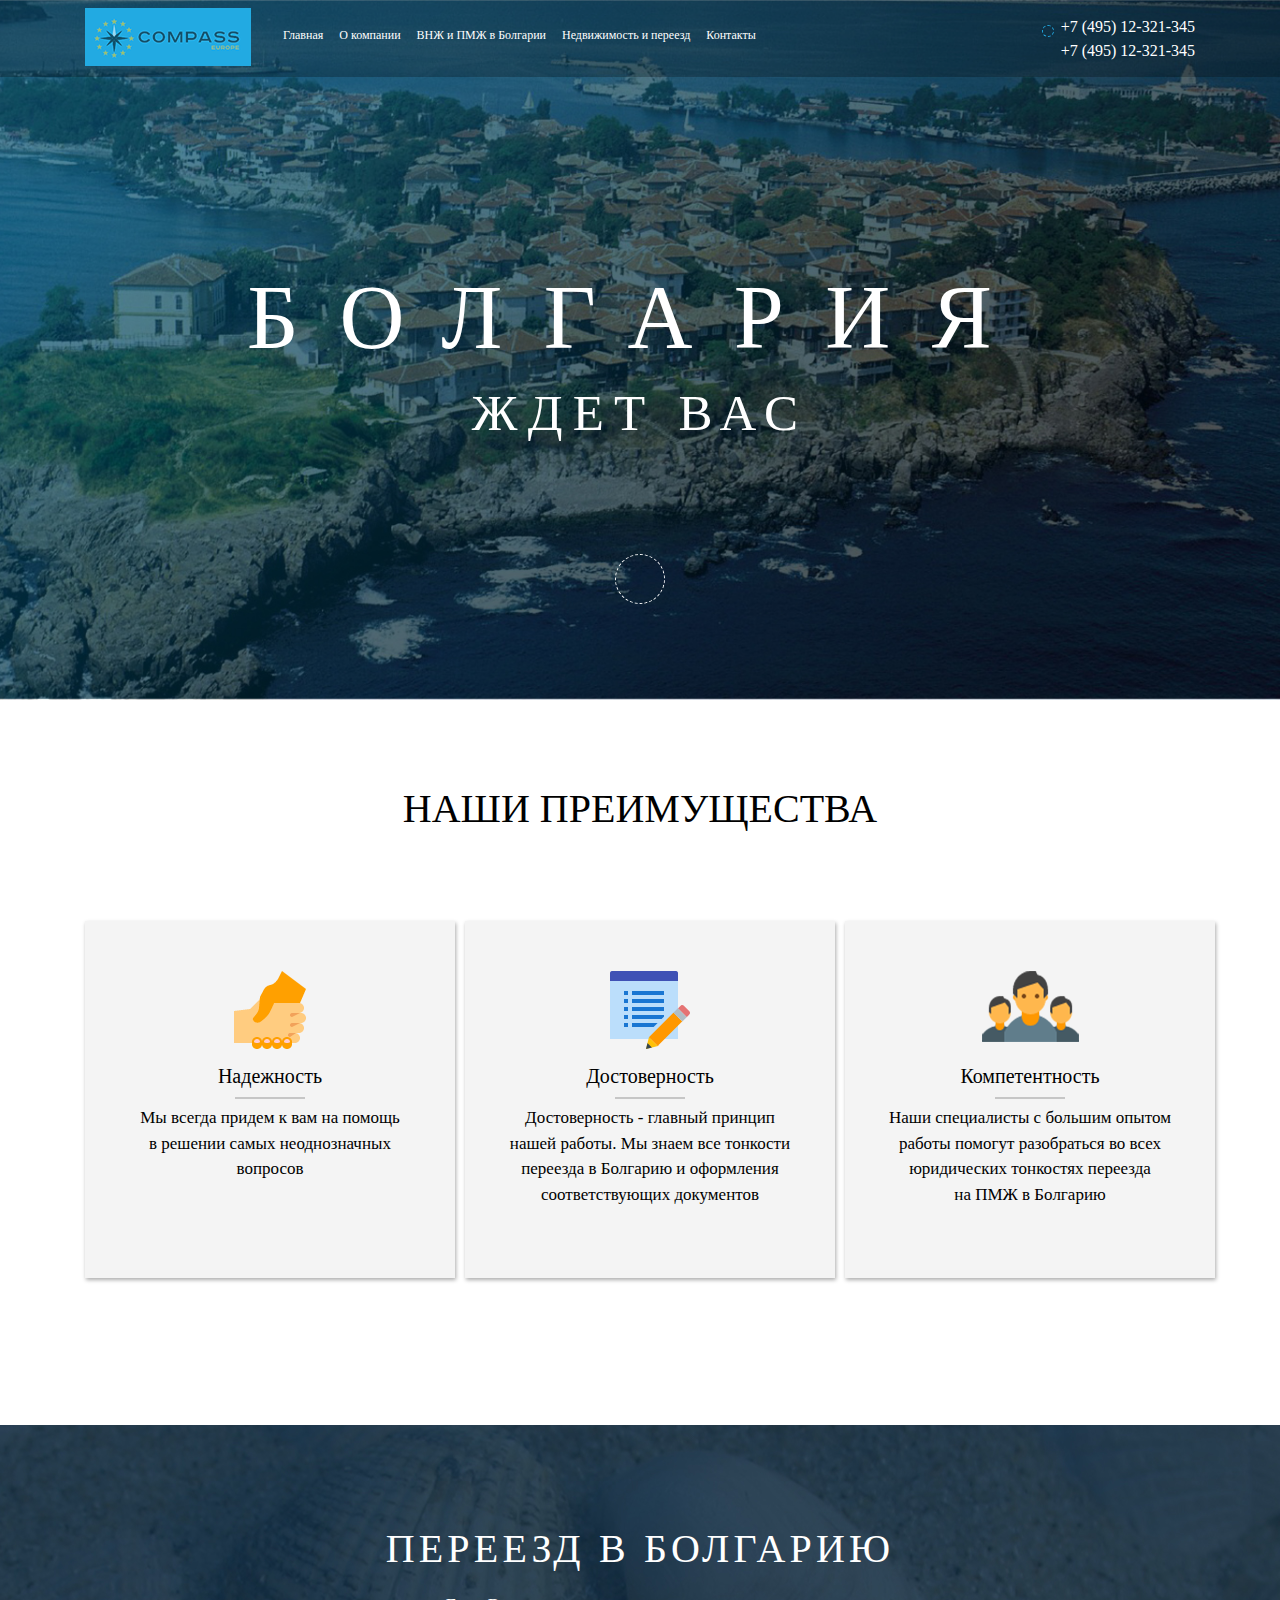
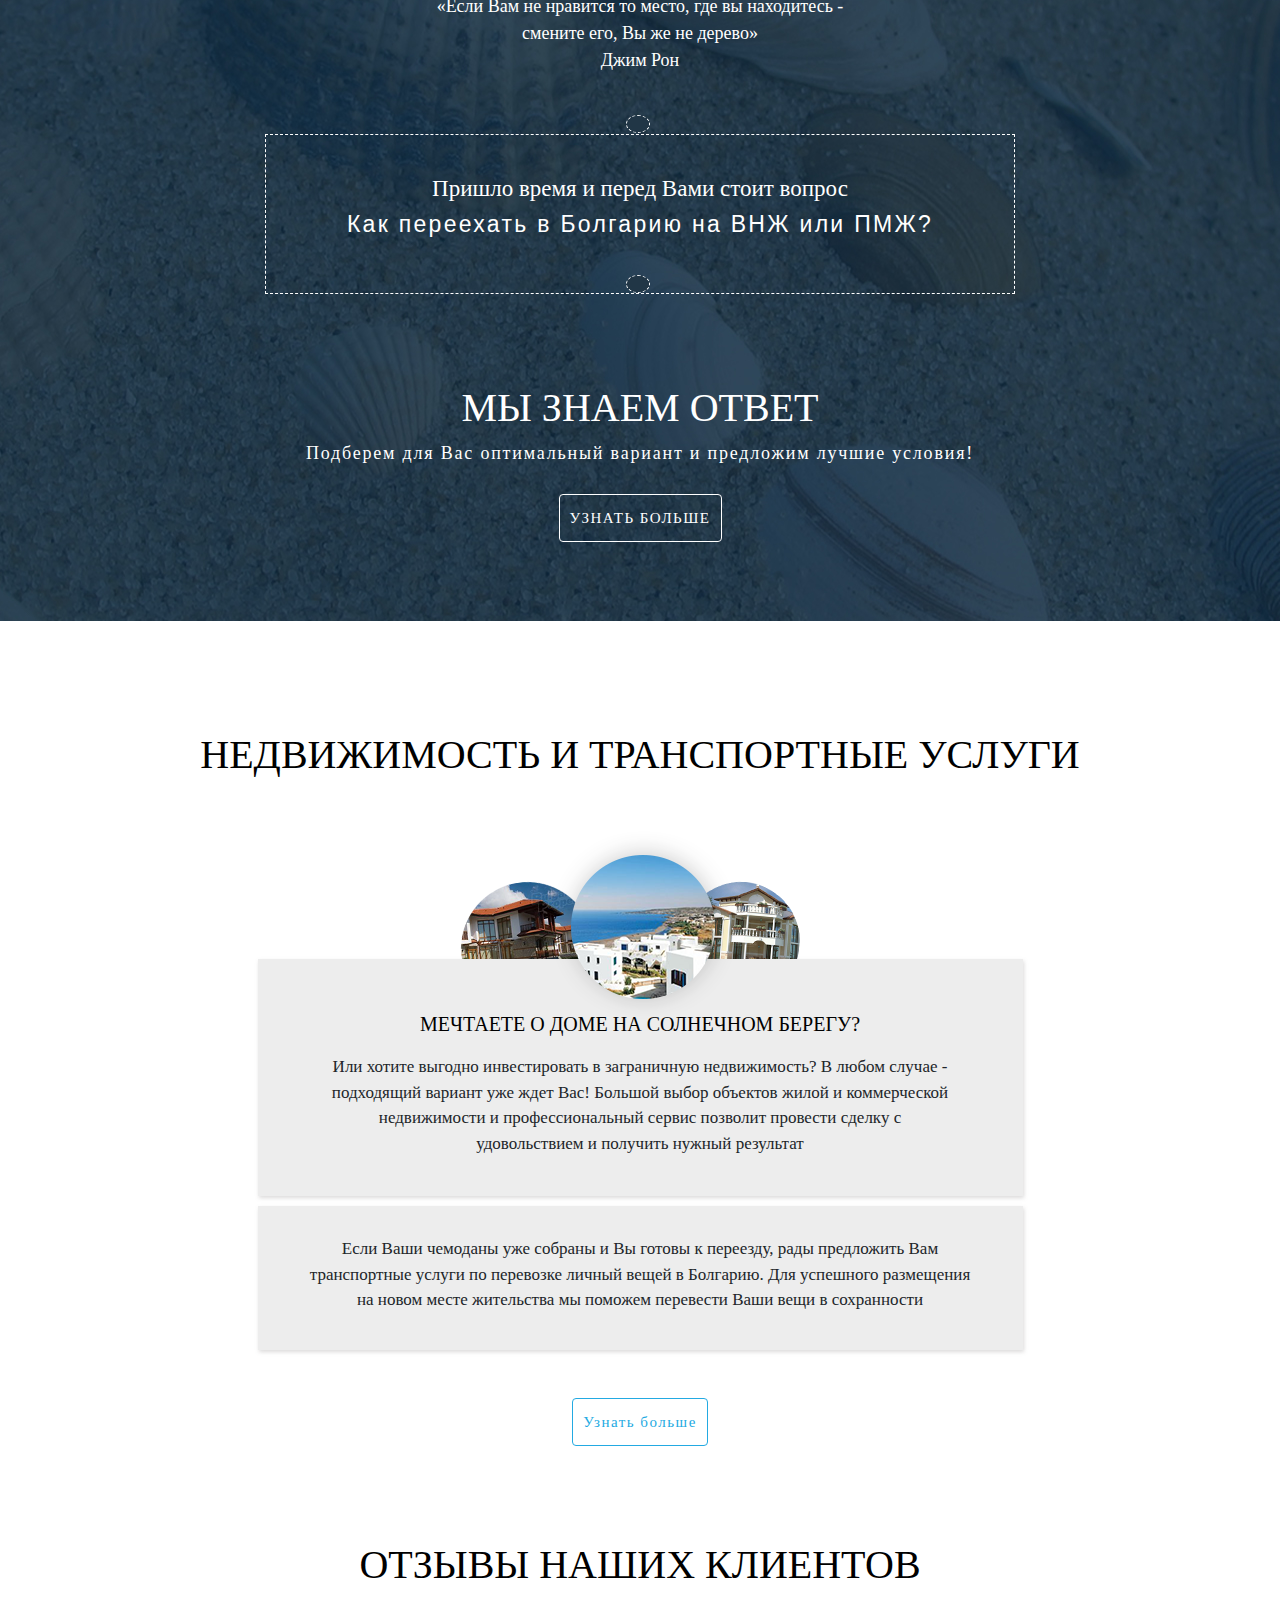
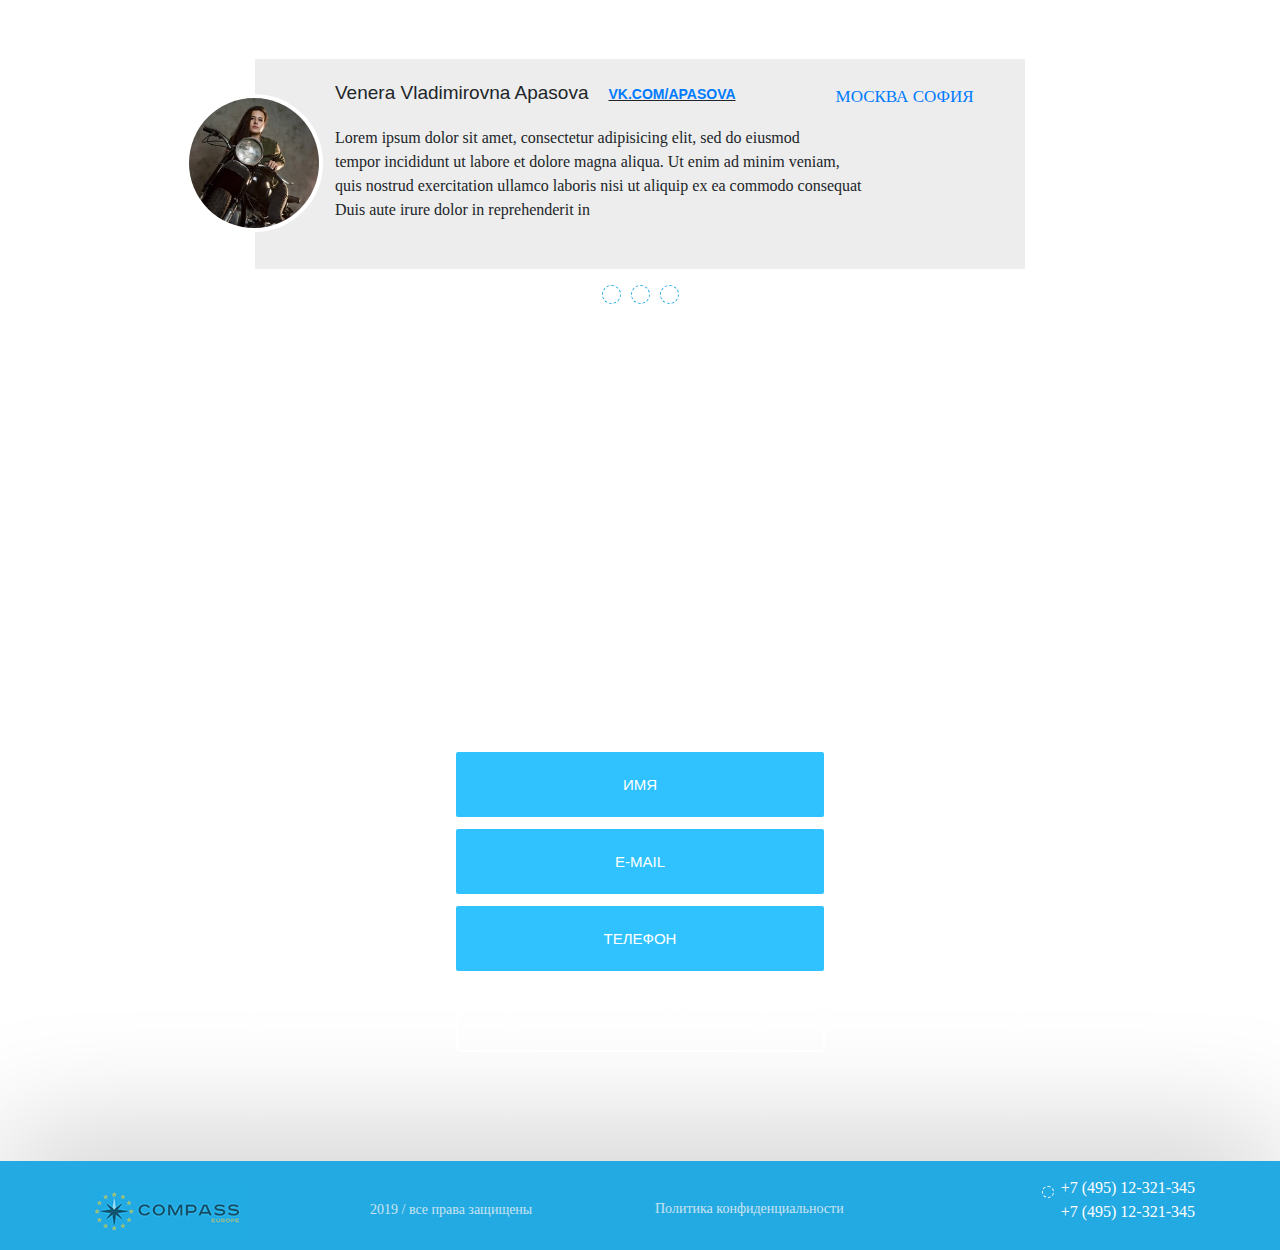
==== portfolio/bolgary/Index.html @ b67d4c27 "Изменение 5" ====
<!DOCTYPE html>
<html lang="ru">
<head>
	<meta charset="UTF-8">
	<title>Болгария</title>
	<link rel="stylesheet" href="css/style.css">
	<link rel="stylesheet" href="css/media.css">
	<link rel="stylesheet" href="css/fonts.css">
	<link rel="stylesheet" href="https://stackpath.bootstrapcdn.com/bootstrap/4.3.1/css/bootstrap.min.css" integrity="sha384-ggOyR0iXCbMQv3Xipma34MD+dH/1fQ784/j6cY/iJTQUOhcWr7x9JvoRxT2MZw1T" crossorigin="anonymous">
	<link rel="stylesheet" href="https://use.fontawesome.com/releases/v5.7.2/css/all.css" integrity="sha384-fnmOCqbTlWIlj8LyTjo7mOUStjsKC4pOpQbqyi7RrhN7udi9RwhKkMHpvLbHG9Sr" crossorigin="anonymous">
</head>
<body>
	<header>
		<div id="header">
			<div class="container">
				<div class="row">
					<div class="col-lg-2 col-md-6">
						<div class="logo__control">
							<a href="#" class="logo">
								<img src="img/logo.png" alt="Логотип">
							</a>
						</div>
					</div>
					<div class="col-lg-7 d-lg-block d-md-none d-sm-none">
						<nav>
							<ul class="menu">
								<li class="menu__item">
									<a href="#">Главная</a>
								</li>
								<li class="menu__item">
									<a href="#">О компании</a>
								</li>
								<li class="menu__item">
									<a href="#"> ВНЖ и ПМЖ в Болгарии</a>
								</li>
								<li class="menu__item">
									<a href="#">Недвижимость и переезд</a>
								</li>
								<li class="menu__item">
									<a href="#">Контакты</a>
								</li>
							</ul>
						</nav>
					</div>
					<div class="col-lg-3 col-md-6">
						<div class="phone__numbers">
							<div class="numbers">
								+7 (495) 12-321-345<br>
								+7 (495) 12-321-345
							</div>
							<i class="fa fa-phone d-lg-block d-md-none d-sm-none"></i>
						</div>
					</div>
				</div>
			</div>
		</div>
		<div id="first">
			<div class="container">
				<div class="row">
					<div class="col-lg-12">
						<div class="headline__header">
							<h1 class="headline">
								Болгария<br>
								<span>ждет вас</span>
							</h1>
						</div>
						<div class="angle">
							<i class="fa fa-angle-down d-lg-block d-md-none d-sm-none"></i>
						</div>
					</div>
				</div>
			</div>
		</div>
	</header>
	<section id="sect2">
		<div class="container">
			<div class="headline__benefits">
				<div class="row">
					<div class="col-lg-12">
						<h1>
							Наши преимущества
						</h1>
					</div>
				</div>
			</div>
			<ul class="blocks__benefits">
				<div class="row">
					<div class="col-lg-4">
						<li class="block block__reliability">
							<div class="text">
								<div class="h-text">
									Надежность
								</div>
								<p>
									Мы всегда придем к вам на помощь<br> в решении самых неоднозначных<br> вопросов
								</p>
							</div>
						</li>
					</div>
					<div class="col-lg-4">
						<li class="block block__credibility">
							<div class="text">
								<div class="h-text">
									Достоверность
								</div>
								<p>
									Достоверность - главный принцип<br> нашей работы. Мы знаем все тонкости<br> переезда в Болгарию и оформления<br>соответствующих документов
								</p>
							</div>
						</li>
					</div>
					<div class="col-lg-4">
						<li class="block block__competence">
							<div class="text">
								<div class="h-text">
									Компетентность
								</div>
								<p>
									Наши специалисты с большим опытом<br> работы помогут разобраться во всех<br>юридических тонкостях переезда<br> на ПМЖ в Болгарию
								</p>
							</div>
						</li>
					</div>
				</div>
			</ul>
		</div>
	</section>
	<section id="sect3">
		<div class="container">
			<div class="row">
				<div class="col-lg-12">
					<div class="headline__moving">
						<h1>
							Переезд в Болгарию
						</h1>
					</div>
					<div class="quote">
						<p>
							«Если Вам не нравится то место, где вы находитесь -<br> смените его, Вы же не дерево»<br>
							<span>Джим Рон</span>
						</p>
					</div>
					<div class="what">
						<i class="fa fa-sort-down fa-sort-down__first d-lg-block d-md-none d-sm-none"></i>
						<h6>
							Пришло время и перед Вами стоит вопрос
						</h6>
						<h5>
							Как переехать в Болгарию на ВНЖ или ПМЖ?
						</h5>
						<i class="fa fa-sort-down fa-sort-down__bottom d-lg-block d-md-none d-sm-none"></i>
					</div>
					<div class="answer">
						<h1>
							Мы знаем ответ
						</h1>
						<p>
							Подберем для Вас оптимальный вариант и предложим лучшие условия!
						</p>
						<div class="button__control">
							<a href="#" class="button">
								Узнать больше
							</a>
						</div>
					</div>
				</div>
			</div>
		</div>
	</section>
	<section id="sect4">
		<div class="container">
			<div class="row">
				<div class="col-lg-12">
					<div class="headline__sect4">
						<h1>
							Недвижимость и транспортные услуги
						</h1>
					</div>
					<div class="blocks__sect4">
						<div class="elements d-lg-block d-md-none d-sm-none">
							<img class="element__front" src="img/front-element.png" alt="">
							<img src="img/left-element.png" alt="" class="left-element">
							<img src="img/right-element.png" alt="" class="right-element">
						</div>
						<div class="block__first">
							<div class="headline__block-one">
								Мечтаете о доме <br class="d-lg-none d-md-block d-sm-block"> на Солнечном берегу?
							</div>
							<p>
								Или хотите выгодно инвестировать в  заграничную недвижимость? В любом случае -<br> подходящий вариант уже ждет Вас! Большой выбор объектов жилой и коммерческой<br> 
								недвижимости и профессиональный сервис позволит провести сделку с<br> 
								удовольствием и получить нужный результат
							</p>
						</div>
						<div class="block__bottom">
							<p>
								Если Ваши чемоданы уже собраны и Вы готовы к переезду, рады предложить Вам<br> транспортные услуги по перевозке личный вещей в Болгарию. Для успешного размещения<br> на новом месте жительства мы поможем перевести Ваши вещи в сохранности
							</p>
						</div>
					</div>
					<div class="button__control_bottom">
						<a href="#" class="button__bottom">Узнать больше</a>
					</div>
				</div>
			</div>
		</div>
	</section>
	<section id="sect5">
		<div class="container">
			<div class="row">
				<div class="col-lg-12">
					<h1 class="headline__sect5">
						Отзывы наших клиентов
					</h1>
					<div class="blocks__rewievs">
						<div class="rewiev">
							<a title="На страницу клиента" target="_blank" href="https://vk.com/apasova">
								<img src="img/avatar.jpg" alt="" class="avatar">
							</a>
							<ul class="first__row clearfix">
								<li class="name">
									Venera Vladimirovna Apasova
								</li>
								<li class="hrew">
									<a title="Venera Vladimirovna Apasova" target="_blank" href="https://vk.com/apasova">
										vk.com/apasova
									</a>
								</li>
								<li class="next__block">
									<a title="Следующий отзыв" href="#">
										Москва
										<i class="fa fa-long-arrow-alt-right"></i>
										София
									</a>
								</li>
							</ul>
							<p class="text__rewiev">
								Lorem ipsum dolor sit amet, consectetur adipisicing elit, sed do eiusmod<br> tempor incididunt ut labore et dolore magna aliqua. Ut enim ad minim veniam,<br> quis nostrud exercitation ullamco laboris nisi ut aliquip ex ea commodo consequat<br> Duis aute irure dolor in reprehenderit in
							</p>
						</div>
						<div class="angles">
							<i class="fa fa-angle-left"></i>
							<i class="fa fa-angle-right"></i>
						</div>
						<div class="list__control">
							<ul class="lists__rewievs">
								<li class="list__rewievs"></li>
								<li class="list__rewievs"></li>
								<li class="list__rewievs"></li>
							</ul>
						</div>
					</div>
				</div>
			</div>
		</div>
	</section>
	<section id="sect6">
		<div class="container">
			<div class="row">
				<div class="col-lg-12">
					<h1 class="headlie__sect6">
						Есть вопросы<br>
						по переезду в болгарию?
					</h1>
					<h5 class="headline-down__sect6">
						Мы проконсультируем вас<br> <b>бесплатно!</b>
					</h5>
					<div class="form__control">
						<form action="">
							<input class="form" placeholder="ИМЯ" type="text"><br>
							<input class="form" placeholder="E-MAIL" type="email"><br>
							<input class="form" placeholder="ТЕЛЕФОН" type="tel"><br>
							<button class="button" type="sibmit">
								Заказать консультацию
							</button>
						</form>
					</div>
				</div>
			</div>
		</div>
	</section>
	<footer>
		<div class="container">
			<div class="row">
				<div class="col-lg-3">
					<div class="logo-down__control">
						<a href="#" class="logo-down">
							<img src="img/logo.png" alt="">
						</a>
					</div>
				</div>
				<div class="col-lg-3">
					<div class="horse">
						2019 / все права защищены
					</div>
				</div>
				<div class="col-lg-3">
					<div class="conf">
						<a href="#">
							Политика конфиденциальности
						</a>
					</div>
				</div>
				<div class="col-lg-3">
					<div class="phone__numbers">
						<div class="numbers">
							+7 (495) 12-321-345<br>
							+7 (495) 12-321-345
						</div>
							<i class="fa fa-phone fa-phone__down"></i>
						</div>
				</div>
			</div>
		</div>
	</footer>
</body>
</html>
---- portfolio/bolgary/css/style.css ----
h1 {
	text-transform: uppercase;
	text-align: center;
	font-family: "m900";
	font-size: 42px;
}

ul {
	display: block;
	margin: 0;
	padding: 0;
}

li {
	display: block;
	list-style: none;
	margin: 0;
	padding: 0;
}

a {
	text-decoration: none;
}

header {
	background: url(../img/header-bg.jpg) no-repeat center top / cover;
	height: 700px;
}


#header {
	height: 77px;
	background: rgba(0,0,0,0.25);
}

.logo__control {
	margin-top: 8px;
}

.logo {
	padding: 32px 0px;
	transition: 0.1s;
}

.logo img {
	background: #23aae2;
}

.logo:hover {
	background-color: #23aae2;
}

.menu__item {
	float: left;
	color: #ffffff;
	font-family: "m900";
	font-size: 12px;
	margin-top: 10px;
}

.menu__item a {
	padding: 10px 8px;
	color: #fff;
	transition: 0.2s;
	border-radius: 3px;
}

.menu__item a:hover {
	color: #fff;
	text-decoration: none;
	background: rgba(255,255,255,0.14);
}

.phone__numbers {
	margin-top: 15px;
}

.numbers {
	float: right;
	color: #ffffff;
	font-family: "m900";
	font-size: 16px;
}

.fa-phone {
	margin-top: 10px;
	margin-right: 7px;
	padding: 5px;
	border: 1px solid #23aae2;
	border-style: dashed;
	border-radius: 50%;
	float: right;
	color: #23aae2;
}

/*-----ПЕРВАЯ СЕКЦИЯ-----*/

.headline__header {
	margin-top: 200px;
}

.headline {
	color: #ffffff;
	font-size: 90px;
	line-height: 82px;
	letter-spacing: 41.4px;
}

.headline span {
	font-size: 51px;
	letter-spacing: 10.2px;
}

.angle {
	text-align: center;
}

.fa-angle-down {
	cursor: pointer;
	width: 50px;
	height: 50px;
	padding-top: 8px;
	margin: 100px auto;
	display: block;
	color: #fff;
	font-size: 32px;
	border: 1px solid #fff;
	border-style: dashed;
	border-radius: 50%;
	transition: 0.2s;
}

.headline__benefits {
	color: #000000;
	font-size: 42px;
	margin-top: 85px;
}

#sect2 {
	height: 640px;
}

.blocks__benefits {

}

.block {
	cursor: default;
	margin-top: 80px;
	text-align: center;
	width: 370px;
	height: 357px;
	box-shadow: 1px 2px 4px rgba(0,0,0,0.33);
}

.text {
	padding-top: 40px;
}

.h-text {
	padding-top: 100px;
	color: #000;
	font-family: "m900";
	font-size: 20px;
}

.h-text:after {
	margin: 6px auto;
	content:'';
	display: block;
	clear: both;
	width: 70px;
	height: 2px;
	background: rgba(0,0,0,0.19);
}

.text p {
	color: #000000;
	font-family: "m100";
	font-size: 17px;
}

.block__reliability {
	background: #f4f4f4 url(../img/benefits1.png) no-repeat top 50px center;
}

.block__credibility {
	background: #f4f4f4 url(../img/benefits2.png) no-repeat top 50px center;
}

.block__competence {
	background: #f4f4f4 url(../img/benefits3.png) no-repeat top 50px center;
}

#sect3 {
	background: url(../img/moving-bg.jpg) no-repeat center top / cover;
	height: 796px;
}

.headline__moving {
	margin-top: 100px;
	color: #fff;
	letter-spacing: 4.2px;
}

.quote {
	text-align: center;
	color: #fff;
	font-family: m100i;
	margin-top: 20px;
	font-size: 18px;
}

.quote span {
	font-family: m900;
}

.what {
	margin: 60px auto;
	text-align: center;
	color: #fff;
	border: 1px dashed #fff;
	width: 750px;
	height: 160px;
	position: relative;
}

.what h6 {
	font-size: 23px;
	font-family: "m100";
	margin-top: 40px;
}

.what h5 {
	font-size: 23px;
	letter-spacing: 2.3px;
}

.fa-sort-down {
	background: #213646;
	padding: 6px 11px 10px;
	border: 1px solid #fff;
	border-style: dashed;
	border-radius: 50%;
}

.fa-sort-down__first {
	position: absolute;
	color: #fff;
	top: -20px;
	left: 360px;
}

.fa-sort-down__bottom{
	position: absolute;
	color: #fff;
	top: 140px;
	left: 360px;
}

.answer {
	padding-top: 30px;
	color: #fff;
	font-size: 37px;
}

.answer p {
	text-align: center;
	font-size: 18px;
	font-family: "m100";
	letter-spacing: 1.8px;
}

.button__control {
	text-align: center;
}

.button__control .button {
	padding: 15px 10px;
	border: 1px solid #fff;
	border-radius: 4px;
	color: #ffffff;
	font-family: "M900";
	font-size: 15px;
	letter-spacing: 1.5px;
	text-transform: uppercase;
	transition: 0.3s;
}

.button__control .button:hover {
	background: rgba(255,255,255,0.1);
	text-decoration: none;
}

#sect4 {
	background: url(../img/bg-sect4.png) no-repeat center top / cover fixed;
	height: 850px;
}

.headline__sect4 {
	margin-top: 110px;
	margin-bottom: 180px;
	color: #000;
	
}

.elements {
	text-align: center;
}

.element__front {
	position: absolute;
	top: 210px;
	left: 480px;
	z-index: 100;
	cursor: pointer;
	transition: 0.3s;
}

.element__front:hover {
	top: 200px;
}

.left-element {
	position: absolute;
	top: 260px;
	left: 390px;
	cursor: pointer;
	transition: 0.3s;
}

.left-element:hover {
	top: 240px;
}

.right-element {
	position: absolute;
	top: 260px;
	right: 410px;
	cursor: pointer;
	transition: 0.3s;
}

.right-element:hover {
	top: 240px;
}

.block__first {
	position: relative;
	margin: 0 auto;
	margin-bottom: 10px;
	width: 765px;
	height: 237px;
	box-shadow: 1px 2px 4px rgba(149, 147, 147, 0.33);
	background-color: #ededed;
	text-align: center;
	z-index: 10;
}

.headline__block-one {
	padding-top: 50px;
	text-transform: uppercase;
	color: #000000;
	font-family: "m900";
	font-size: 20px;
}

.block__first p {
	padding-top: 15px;
	font-family: "m100";
	font-size: 17px;
}

.block__bottom {
	margin: 0 auto;
	width: 765px;
	height: 144px;
	box-shadow: 1px 2px 4px rgba(149, 147, 147, 0.33);
	background-color: #ededed;
}

.block__bottom p {
	padding-top: 30px;
	font-family: "m100";
	font-size: 17px;
	text-align: center;
}

.button__control_bottom {
	margin-top: 60px;
	text-align: center;
}

.button__bottom {
	padding: 15px 10px;
	border: 1px solid #23aae2;
	border-radius: 4px;
	color: #23aae2;
	font-family: "m900";
	font-size: 15px;
	letter-spacing: 1.5px;
	transition: 0.3s;
}

.button__bottom:hover {
	color: #fff;
	background: #23aae2;
	text-decoration: none;
}

#sect5 {
	height: 560px;
}

.headline__sect5 {
	margin-top: 70px;
	color: #000;
}

.blocks__rewievs {
	margin-top: 70px;
}

.rewiev {
	margin: 0 auto;
	width: 770px;
	height: 210px;
	background-color: #ededed;
	position: relative;
}

.avatar {
	margin-top: 35px;
	width: 138px;
	height: 138px;
	border-radius: 50%;
	position: absolute;
	left: -70px;
	transition: 0.4s;
	border: 4px solid #fff;
}

.first__row {
	padding-top: 20px;
	padding-left: 80px;
}

.name {
	float: left;
	font-size: 19px;
	font-weight: 400;

}

.hrew {
	float: left;
	text-transform: uppercase;
	text-decoration: underline;
	font-size: 14px;
	font-weight: 700;
	padding-top: 5px;
	padding-left: 20px;
}

.next__block {
	margin-top: 5px;
	padding-left: 100px;
	float: left;
	color: #23aae2;
	font-family: "m300";
	font-size: 17px;
}

.next__block a, .next__block a:hover {
	text-transform: uppercase;
	text-decoration: none;
}

.text__rewiev {
	padding-left: 80px;
	font-family: m100i;
}

.angles {
	font-size: 30px;
	color: #23aae2;
}

.fa-angle-left {
	position: absolute;
	top: 280px;
	left: 0px;
	cursor: pointer;
}

.fa-angle-right {
	position: absolute;
	top: 280px;
	right: 65px;
	cursor: pointer;
}

.list__control {
	margin-left: auto;
    margin-right: auto;
    width: 6em;
}

.lists__rewievs {
	
}

.list__rewievs {
	float: left;
	margin-left: 10px;
	width: 19px;
	height: 19px;
	border: 1px dashed #23aae2;
	border-radius: 50%;
	cursor: pointer;
	transition: 0.2s;
}

.list__rewievs:hover {
	background: #23aae2;
}

#sect6 {
	background: url(../img/bg-sect6.jpg) no-repeat center top / cover fixed;
	height: 730px;
}

.headlie__sect6 {
	color: #fff;
	margin-top: 85px;
}

.headline-down__sect6 {
	text-transform: uppercase;
	text-align: center;
	color: #fff;
	font-family: "m100";
	font-size: 21px;
	letter-spacing: 2.1px;
	line-height: 1.7em;
	margin-bottom: 60px;
}

.headline-down__sect6 b {
	border: 1px dashed #fff;
	padding: 5px;
}

.form__control {
	text-align: center;
}

.form {
	margin-bottom: 10px;
	width: 370px;
	height: 67px;
	font-size: 18px;
	border-radius: 3px;
	border: 1px solid #ffffff;
	background-color: #30c2ff;
	color: #fff;
	text-align: center;
	outline: none;
	transition: 0.2s;
}

.form:hover {
	width: 380px;
	height: 67px;
}

.form:focus {
	width: 380px;
	height: 67px;
	color: #30c2ff;
	background-color: #fff;
	box-shadow: 0px 0px 20px rgba(0,0,0,0.3);
}

::placeholder {
	color: #fff;
	font-size: 15px;
}

.button {
	width: 369px;
	height: 70px;
	border-radius: 4px;
	border: 2px solid #ffffff;
	background: none;
	color: #fff;
	transition: 0.2s;
}

.button:hover {
	width: 380px;
	background: rgba(255,255,255,0.3);
}

footer {
	width: 100%;
	height: 89px;
	box-shadow: 3px -13px 131px rgba(0, 0, 0, 0.26);
	background-color: #23aae2;
}

.logo-down__control {
	padding-top: 20px;
}

.horse {
	padding-top: 38px;
	opacity: 0.76;
	color: #faf7f7;
	font-family: "m100";
	font-size: 14px;
}

.conf {
	padding-top: 35px;
}

.conf a {
	opacity: 0.76;
	color: #faf7f7;
	font-family: "m100";
	font-size: 14px;
}

.conf a:hover {
	color: #faf7f7;
	text-decoration: none;
	opacity: none;
}

.fa-phone__down {
	color: #fff;
	border: 1px dashed #fff;
}
---- portfolio/bolgary/css/media.css ----
@media screen and (max-width: 1200px) {
	nav {
		margin-left: 15px;
	}

	.menu__item a {
		font-size: 11px;
	}

	.block {
		height: 315px;
		width: 310px;
	}

	.element__front {
		left: 390px;
	}

	.left-element {
		left: 350px;
	}

	.right-element {
		right: 350px;
	}
}

@media screen and (max-width: 992px) {
	.container {
		border: 1px solid red;
	}

	#header {
		height: 110px;
	}

	.logo__control {
		margin-top: 7px;
	}

	.logo img {
		width: 270px;
	}

	.numbers {
		font-size: 33px;
	}

	.headline__header .headline {
		font-size: 130px;
		letter-spacing: 0px;
	}

	.headline__header span {
		font-size: 80px;
	}

	#sect2 {
		height: 2100px;
	}

	.block {
		margin: 20px auto;
		width: 85%;
		height: 600px;
	}

	.h-text {
		font-size: 65px;
	}

	.text p {
		font-size: 32px;
	}

	.headline__benefits h1 {
		font-size: 57px;
		letter-spacing: 0px;
	}

	.headline__moving h1 {
		font-size: 60px;
		letter-spacing: 0px;
	}

	#sect3 {
		height: 1200px;
	}

	.quote {
		padding: 10px;
		font-size: 25px;
		border: 1px solid #fff;
		border-radius: 10px;
	}

	.what {
		width: 100%;
		border-radius: 10px;
	}

	.answer h1 {
		font-size: 70px;
	}

	.answer p {
		font-size: 35px;
	}

	.button__control {
		margin-top: 100px;
	}

	.button__control .button, .button__bottom {
		padding: 20px;
		font-size: 50px;
	}

	#sect4 {
		height: 1560px;
	}

	.headline__sect4 h1 {
		font-size: 50px;
	}
	
	.block__first {
		width: 100%;
		height: 100%;
		margin-bottom: 30px;
	}

	.headline__block-one {
		font-size: 50px;
	}

	.block__first p {
		margin: 0 auto;
		width: 93%;
		font-size: 30px;
	}

	.block__bottom {
		width: 100%;
		height: 100%;
	}

	.block__bottom p {
		margin: 0 auto;
		width: 93%;
		font-size: 30px;
	}
}
---- portfolio/bolgary/css/fonts.css ----
@font-face {
font-family: 'm300';
    
    src:    url('https://nomail.com.ua/files/eot/bcd826b1e90968390490c28037857940.eot?#iefix') format('embedded-opentype'),
            url('https://nomail.com.ua/files/woff/bcd826b1e90968390490c28037857940.woff') format('woff'),
            url('https://nomail.com.ua/files/woff2/bcd826b1e90968390490c28037857940.woff2') format('woff2');
}

@font-face { font-family: 'MuseoSansCyrl-300';  src: local('MuseoSansCyrl-300'), url('https://nomail.com.ua/files/woff/bcd826b1e90968390490c28037857940.woff') format('woff'); }

@font-face {
font-family: 'm100';
    
    src:    url('https://nomail.com.ua/files/eot/1913b09835e902f7123ad3ac38b4cd93.eot?#iefix') format('embedded-opentype'),
            url('https://nomail.com.ua/files/woff/1913b09835e902f7123ad3ac38b4cd93.woff') format('woff'),
            url('https://nomail.com.ua/files/woff2/1913b09835e902f7123ad3ac38b4cd93.woff2') format('woff2');
}

@font-face { font-family: 'MuseoSansCyrl-100';  src: local('MuseoSansCyrl-100'), url('https://nomail.com.ua/files/woff/1913b09835e902f7123ad3ac38b4cd93.woff') format('woff'); }

@font-face {
font-family: 'm900';
    
    src:    url('https://nomail.com.ua/files/eot/73e5c73d4e80e6c080cd1bc5894cf3e8.eot?#iefix') format('embedded-opentype'),
            url('https://nomail.com.ua/files/woff/73e5c73d4e80e6c080cd1bc5894cf3e8.woff') format('woff'),
            url('https://nomail.com.ua/files/woff2/73e5c73d4e80e6c080cd1bc5894cf3e8.woff2') format('woff2');
}

@font-face { font-family: 'MuseoSansCyrl-900';  src: local('MuseoSansCyrl-900'), url('https://nomail.com.ua/files/woff/73e5c73d4e80e6c080cd1bc5894cf3e8.woff') format('woff'); }

@font-face {
font-family: 'm100i';
    
    src:    url('https://nomail.com.ua/files/eot/e18c9957f7875aef8a74fe577ee3ac38.eot?#iefix') format('embedded-opentype'),
            url('https://nomail.com.ua/files/woff/e18c9957f7875aef8a74fe577ee3ac38.woff') format('woff'),
            url('https://nomail.com.ua/files/woff2/e18c9957f7875aef8a74fe577ee3ac38.woff2') format('woff2');
}

@font-face { font-family: 'MuseoSansCyrl-100Italic';  src: local('MuseoSansCyrl-100Italic'), url('https://nomail.com.ua/files/woff/e18c9957f7875aef8a74fe577ee3ac38.woff') format('woff'); }
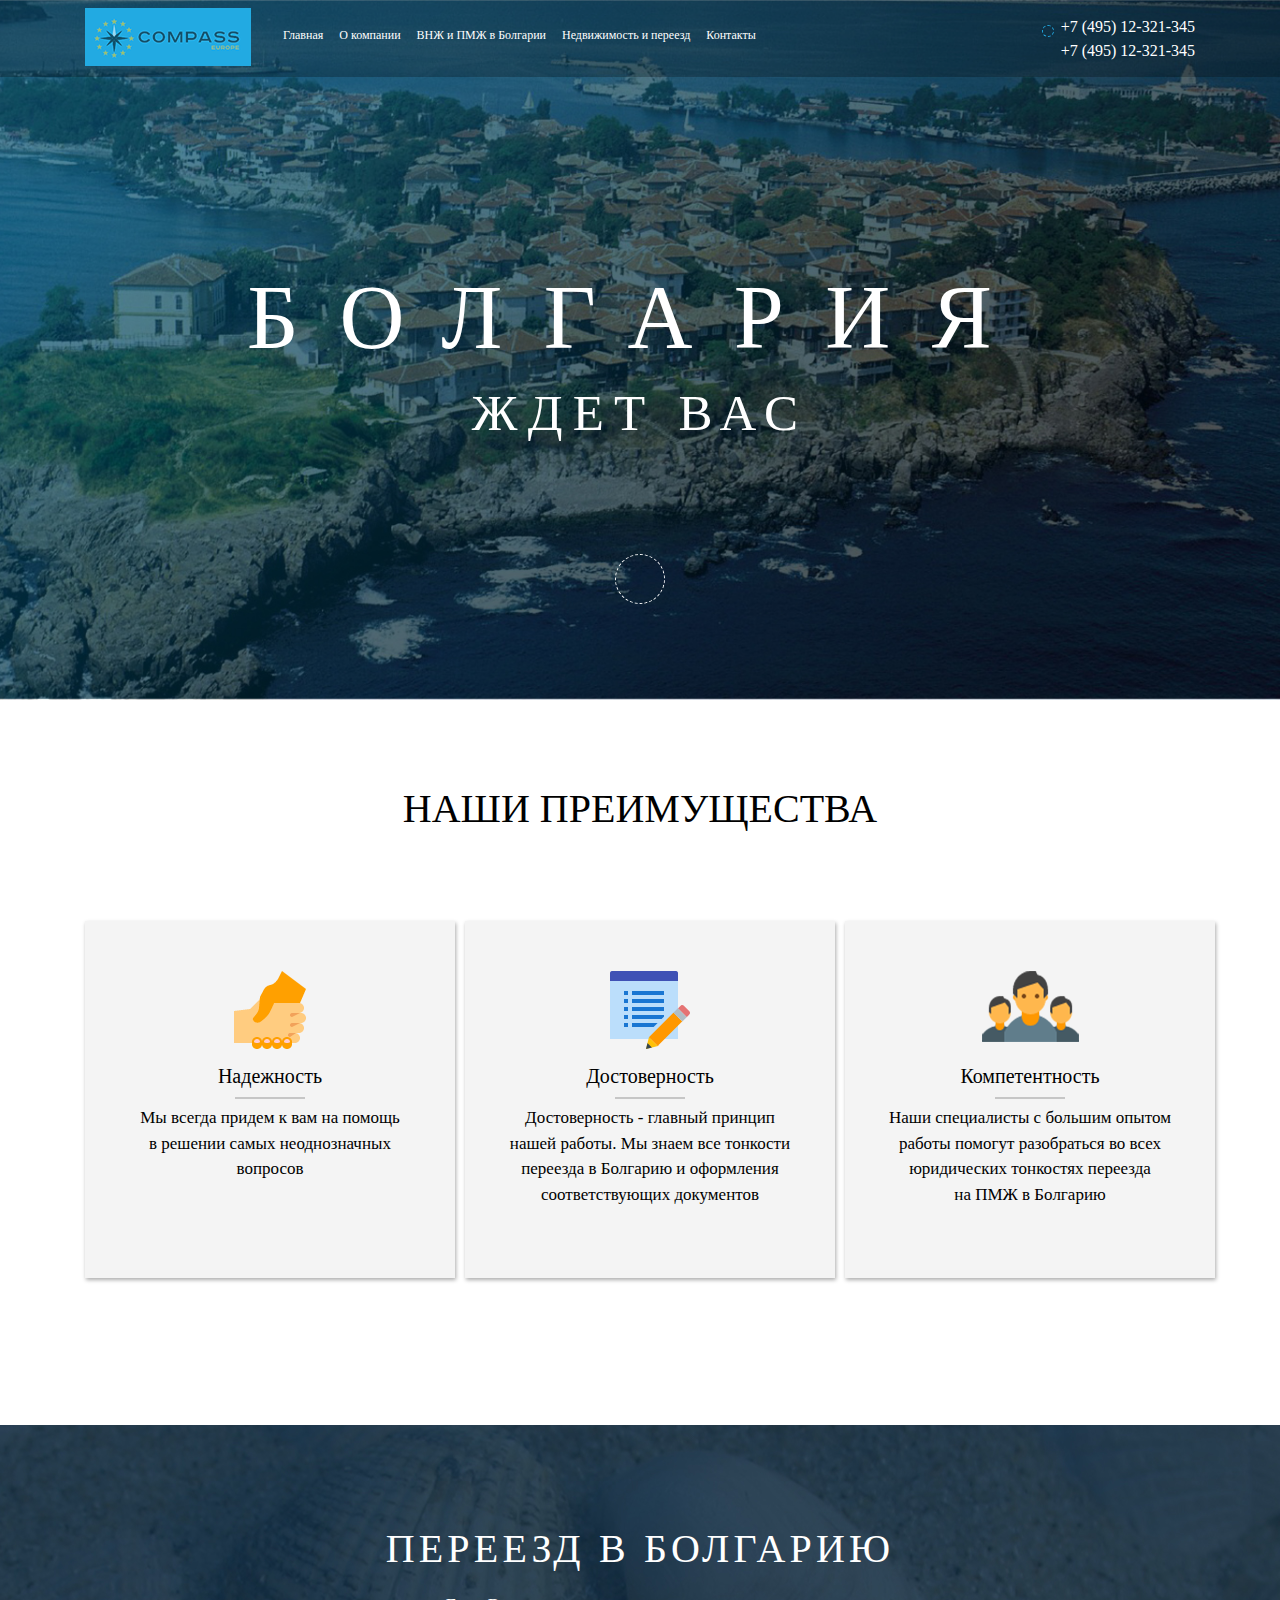
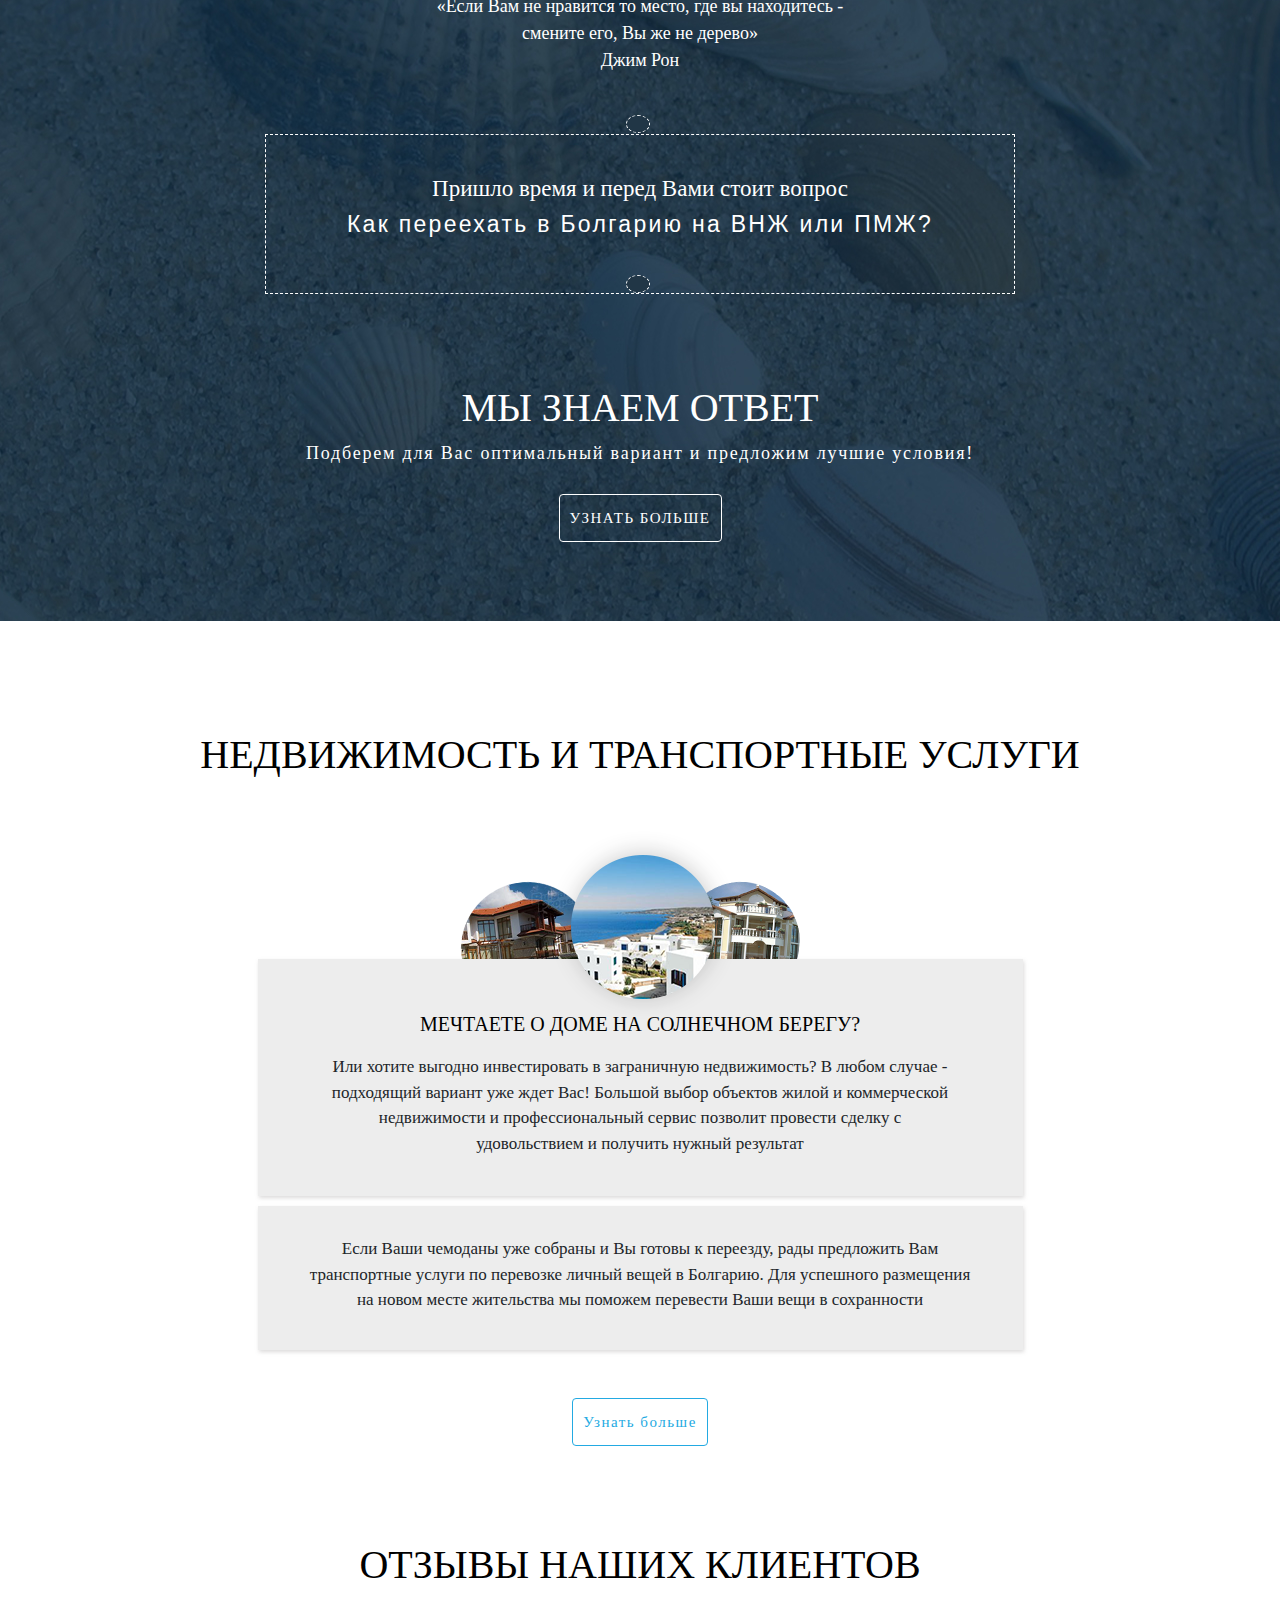
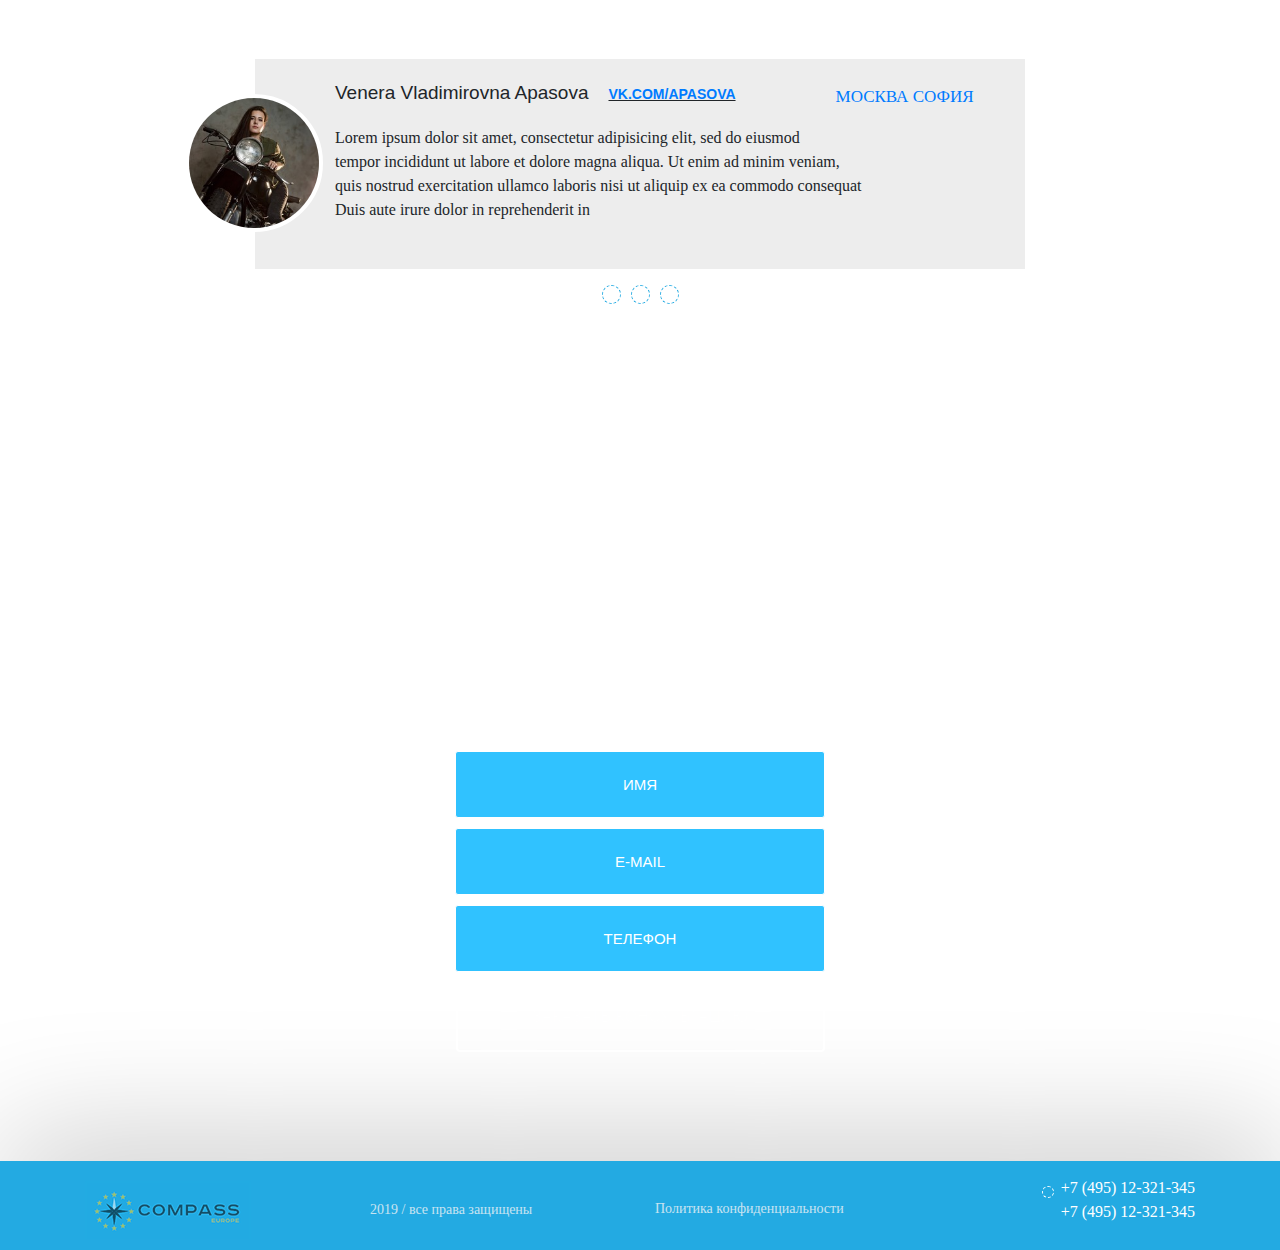
==== commit 10f3281a: "кпукпмукмп" ====
--- a/portfolio/bolgary/Index.html
+++ b/portfolio/bolgary/Index.html
@@ -14,7 +14,7 @@
 		<div id="header">
 			<div class="container">
 				<div class="row">
-					<div class="col-lg-2 col-md-6">
+					<div class="col-lg-2 col-md-6 col-sm-6">
 						<div class="logo__control">
 							<a href="#" class="logo">
 								<img src="img/logo.png" alt="Логотип">
@@ -42,7 +42,7 @@
 							</ul>
 						</nav>
 					</div>
-					<div class="col-lg-3 col-md-6">
+					<div class="col-lg-3 col-md-6 col-sm-6">
 						<div class="phone__numbers">
 							<div class="numbers">
 								+7 (495) 12-321-345<br>
@@ -243,7 +243,7 @@
 							<i class="fa fa-angle-right"></i>
 						</div>
 						<div class="list__control">
-							<ul class="lists__rewievs">
+							<ul class="lists__rewievs d-lg-block d-md-none d-sm-none">
 								<li class="list__rewievs"></li>
 								<li class="list__rewievs"></li>
 								<li class="list__rewievs"></li>
@@ -282,19 +282,19 @@
 	<footer>
 		<div class="container">
 			<div class="row">
-				<div class="col-lg-3">
+				<div class="col-lg-3 col-md-4 col-sm-4">
 					<div class="logo-down__control">
 						<a href="#" class="logo-down">
 							<img src="img/logo.png" alt="">
 						</a>
 					</div>
 				</div>
-				<div class="col-lg-3">
+				<div class="col-lg-3 col-md-4 col-sm-4">
 					<div class="horse">
 						2019 / все права защищены
 					</div>
 				</div>
-				<div class="col-lg-3">
+				<div class="col-lg-3 col-md-4 col-sm-4">
 					<div class="conf">
 						<a href="#">
 							Политика конфиденциальности
@@ -302,7 +302,7 @@
 					</div>
 				</div>
 				<div class="col-lg-3">
-					<div class="phone__numbers">
+					<div class="phone__numbers d-lg-block d-md-none d-sm-none">
 						<div class="numbers">
 							+7 (495) 12-321-345<br>
 							+7 (495) 12-321-345
--- a/portfolio/bolgary/css/style.css
+++ b/portfolio/bolgary/css/style.css
@@ -590,6 +590,7 @@
 .button {
 	width: 369px;
 	height: 70px;
+	text-transform: uppercase;
 	border-radius: 4px;
 	border: 2px solid #ffffff;
 	background: none;
--- a/portfolio/bolgary/css/media.css
+++ b/portfolio/bolgary/css/media.css
@@ -26,10 +26,6 @@
 }
 
 @media screen and (max-width: 992px) {
-	.container {
-		border: 1px solid red;
-	}
-
 	#header {
 		height: 110px;
 	}
@@ -56,21 +52,22 @@
 	}
 
 	#sect2 {
-		height: 2100px;
+		height: 3000px;
 	}
 
 	.block {
-		margin: 20px auto;
-		width: 85%;
-		height: 600px;
+		margin: 40px auto;
+		width: 100%;
+		height: 90%;
 	}
 
 	.h-text {
-		font-size: 65px;
+		font-size: 70px;
 	}
 
 	.text p {
-		font-size: 32px;
+		font-size: 60px;
+		font-family: m300;
 	}
 
 	.headline__benefits h1 {
@@ -84,27 +81,38 @@
 	}
 
 	#sect3 {
-		height: 1200px;
+		height: 2500px;
 	}
 
 	.quote {
 		padding: 10px;
-		font-size: 25px;
+		font-size: 60px;
 		border: 1px solid #fff;
 		border-radius: 10px;
 	}
 
 	.what {
 		width: 100%;
+		height: 460px;
 		border-radius: 10px;
 	}
 
+	.what h6 {
+		font-size: 63px;
+	}
+
+	.what h5 {
+		font-size: 63px;
+	}
+
 	.answer h1 {
+		margin-top: 30px;
 		font-size: 70px;
 	}
 
 	.answer p {
-		font-size: 35px;
+		font-size: 55px;
+		font-family: m300;
 	}
 
 	.button__control {
@@ -117,7 +125,7 @@
 	}
 
 	#sect4 {
-		height: 1560px;
+		height: 3000px;
 	}
 
 	.headline__sect4 h1 {
@@ -125,6 +133,7 @@
 	}
 	
 	.block__first {
+		margin-top: -150px;
 		width: 100%;
 		height: 100%;
 		margin-bottom: 30px;
@@ -137,7 +146,7 @@
 	.block__first p {
 		margin: 0 auto;
 		width: 93%;
-		font-size: 30px;
+		font-size: 50px;
 	}
 
 	.block__bottom {
@@ -148,6 +157,178 @@
 	.block__bottom p {
 		margin: 0 auto;
 		width: 93%;
+		font-size: 50px;
+	}
+
+	#sect5 {
+		height: 1460px;
+	}
+
+	.headline__sect5 {
+		font-size: 75px;
+	}
+
+	.rewiev {
+		width: 97%;
+		height: 100%;
+	}
+
+	.avatar {
+		width: 250px;
+		height: 250px;
+		top: -120px;
+		left: 200px;
+	}
+
+	.name {
+		margin-top: 160px;
+		font-size: 40px;
+		width: 100%;
+	}
+
+	.hrew {
+		padding-left: 150px;
 		font-size: 30px;
-	}
-}+		width: 100%;
+	}
+
+	.next__block {
+		font-size: 40px;
+		width: 100%;
+	}
+
+	.text__rewiev {
+		width: 95%;
+		font-size: 40px;
+	}
+
+	.angles {
+		font-size: 80px;
+	}
+
+	.fa-angle-left {
+		padding-right: 20px;
+		background-color: #fff;
+		border-radius: 50%;
+		top: 750px;
+		left: 0px;
+	}
+
+	.fa-angle-right {
+		padding-left: 20px;
+		background-color: #fff;
+		border-radius: 50%;
+		top: 750px;
+		right: 0px;
+	}
+
+	#sect6 {
+		height: 1300px;
+	}
+
+	.headlie__sect6 {
+		font-size: 70px;
+	}
+
+	.headline-down__sect6 {
+		font-size: 60px;
+		border: 1px solid #fff;
+		border-radius: 10px;
+		padding: 15px 0px;
+	}
+
+	.form {
+		width: 90%;
+		height: 100px;
+	}
+
+	::placeholder {
+		font-size: 40px;
+	}
+
+	.form:hover {
+		width: 100%;
+		height: 100px;
+	}
+
+	.form:focus {
+		font-size: 40px;
+		width: 90%;
+		height: 100px;
+	}
+
+	.button {
+		font-size: 40px;
+		text-transform: uppercase;
+		width: 90%;
+		height: 100px;
+	}
+
+	.button:hover {
+		width: 90%;
+		height: 100px;
+	}
+}
+
+@media screen and (max-width: 768px) {
+	.numbers {
+		font-size: 24px;
+	}
+
+	.headline__header .headline {
+		font-size: 95px;
+	}
+
+	#sect2 {
+		height: 3700px;
+	}
+
+	.block {
+		height: 95%;
+	}
+
+	.h-text {
+		font-size: 60px;
+	}
+
+	#sect4 {
+		height: 3500px;
+	}
+
+	#sect5 {
+		height: 1800px;
+	}
+
+	.avatar {
+		left: 27%;
+	}
+
+	.name {
+		font-size: 30px;
+	}
+
+	.hrew {
+		padding-left: 15%;
+	}
+
+	.next__block {
+		display: none;
+	}
+	
+	.fa-angle-left {
+		margin-top: 300px;
+	}
+
+	.fa-angle-right {
+		margin-top: 300px;
+	}
+
+	#sect6 {
+		height: 1400px;
+	}
+
+	.button {
+		font-size: 30px;
+	}
+}
+
